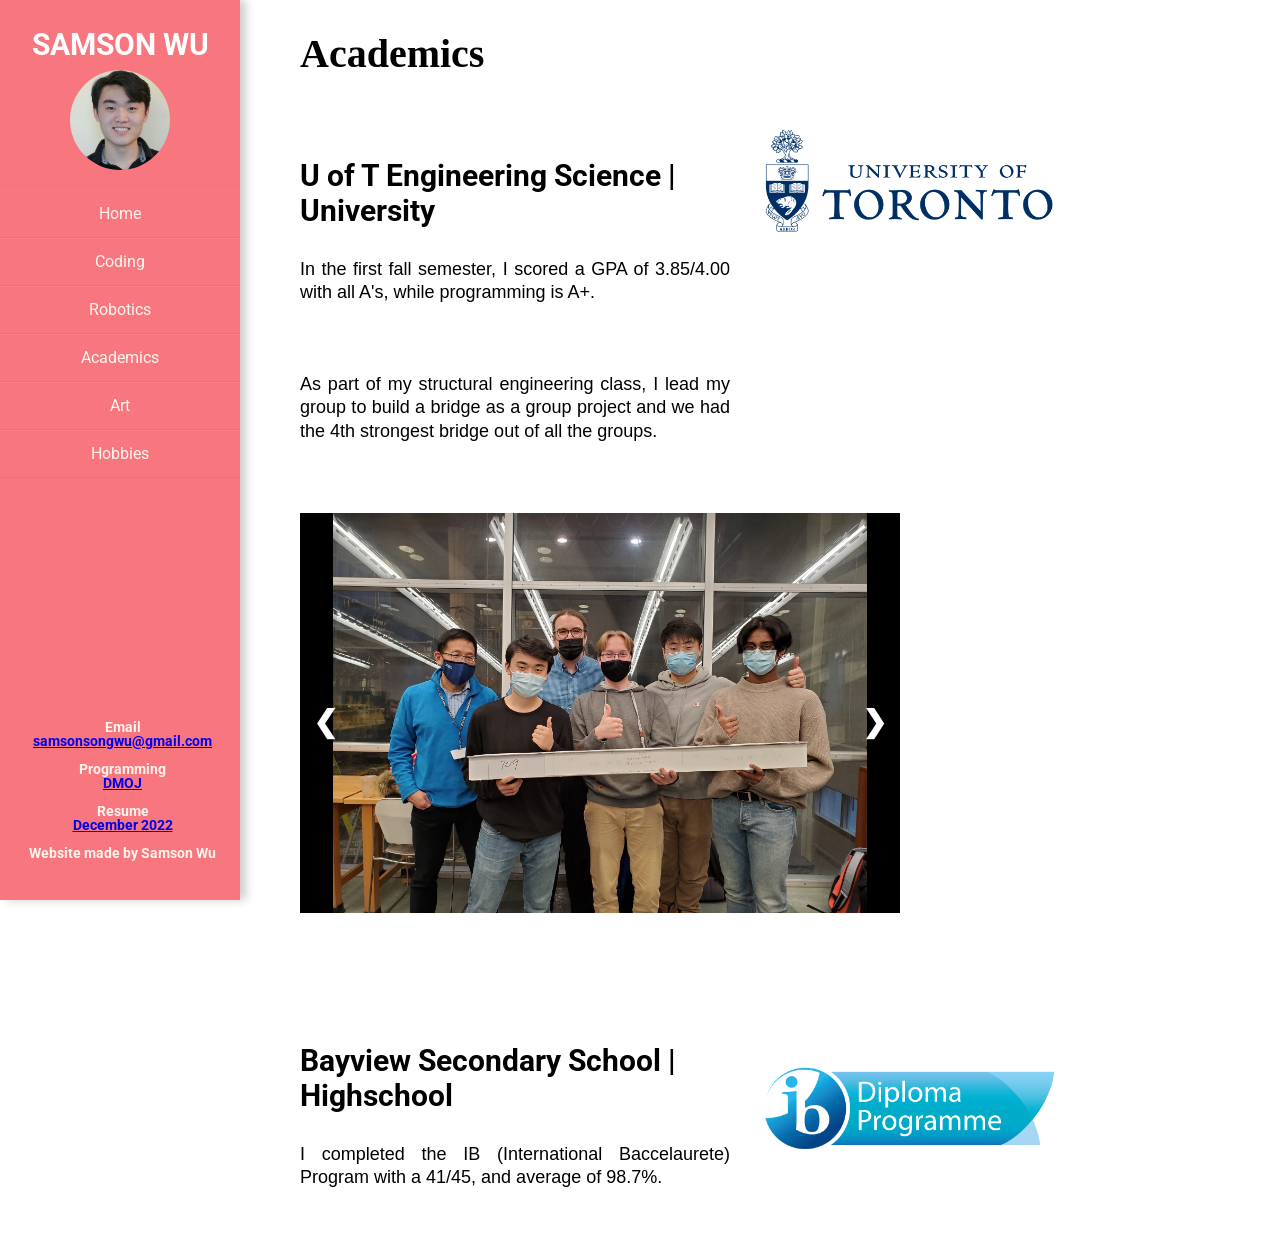
==== academics.html @ 323828f0 "first commit" ====
<html>

<head>
    <title>Samson's Home page</title>
   <!-- <LINK REL="SHORTCUT ICON" href="./images/samson.ico">-->
    <link rel="stylesheet" href="style.css">
    <link rel="preconnect" href="https://fonts.googleapis.com">
    <link rel="preconnect" href="https://fonts.gstatic.com" crossorigin>
   <!-- <script scr="D:\squamson\python\main.js"></script>-->
    <!--<link href="https://fonts.googleapis.com/css2?family=Roboto&display=swap" rel="stylesheet">-->
</head>

<body>

    <div class="wrapper">
        <center>
            <div class="sidebar">
                <h2>SAMSON WU</h2>

                <div class="profile_picture"></div>

                <ul>
                    <li><a href="index.shtml">Home</a></li>
                    <li><a href="coding.html">Coding</a></li>
                    <li><a href="robotics.html">Robotics</a></li>
                    <li><a href="academics.html">Academics</a></li>
                    <li><a href="art.html">Art</a></li>
                    <li><a href="hobbies.html">Hobbies</a></li>
                </ul>

                <h3 class="footer">
                    <br><b>Email</b><br><a href="mailto:samsonsongwu@gmail.com">samsonsongwu@gmail.com</a><br>
                    <br>Programming<br><a href="https://dmoj.ca/user/SamsonW">DMOJ</a><br>
                    <br><b>Resume</b><br><a href="websiteAssets\SamsonWu_resume_latest.pdf"> December 2022</a><br>
                    <br>Website made by Samson Wu<br>
                </h3>
            </div>
        </center>

        <div class="main_content">
            <h1 class="big" style="padding-bottom:50px;">Academics</h1>

            <table>
                <tr>
                    <td class="left bottom_padding">
                        <h2>U of T Engineering Science | University</h2>
                        <p>In the first fall semester, I scored a GPA of 3.85/4.00 with all A's, while programming is A+.</p>

                        <br>
                        <p>
                            As part of my structural engineering class, I lead my group to build a bridge as a group project and we had the 4th strongest bridge out of all the groups.
                        </p>
                    </td>
                    <td>
                        <img src="websiteAssets/university-of-toronto-logo.png" style="width:300px; height: auto;">
                    </td>
                </tr>
                <tr>
                    <td class="left bottom_padding">
                        <center>
                            <div class = "slideshow-container" style="display:block; margin-bottom:50px; margin-left:60px;">
                                <div class = "mySlides1 fade">
                                    <img src = "websiteAssets/bridge1.JPG" style='height: 100%; width: 100%; object-fit: contain'/>
                                </div>

                                <div class = "mySlides1 fade">
                                    <img src = "websiteAssets/bridge2.JPG" style='height: 100%; width: 100%; object-fit: contain'/>
                                </div>

                                <div class = "mySlides1 fade">
                                    <img src = "websiteAssets/bridge3.JPG" style='height: 100%; width: 100%; object-fit: contain'/>
                                </div>

                                <div class = "mySlides1 fade">
                                    <img src = "websiteAssets/bridge4.JPG" style='height: 100%; width: 100%; object-fit: contain'/>
                                </div>


                                <!-- buttons-->
                                <a class="prev" onclick="plusSlides(-1,0)">&#10094;</a>
                                <a class="next" onclick="plusSlides(1,0)">&#10095;</a>


                            </div>
                        </center>
                    </td>
                </tr>
                <tr>
                    <td class="left bottom_padding">
                        <h2>Bayview Secondary School | Highschool</h2>
                        <p>I completed the IB (International Baccelaurete) Program with a 41/45, and average of 98.7%.</p>
                    </td>
                    <td class="top_padding">
                        <img src="websiteAssets/dp-programme-logo-en.png" style="width:300px; height: auto;">
                    </td>
                </tr>
            </table>
        </div>
    </div>

    <script>
        var slideIndex = [1,1];
        var slideId = ["mySlides1", "mySlides2"]
        showSlides(1, 0);
        showSlides(1, 1);

        function plusSlides(n, no) {
            showSlides(slideIndex[no] += n, no);
        }

        function showSlides(n, no) {
            var i;
            var x = document.getElementsByClassName(slideId[no]);
            if (n > x.length) {slideIndex[no] = 1}
            if (n < 1) {slideIndex[no] = x.length}
            for (i = 0; i < x.length; i++) {
                x[i].style.display = "none";
            }
            x[slideIndex[no]-1].style.display = "block";
        }
    </script>
</body>



</html>
---- style.css ----
@import url('https://fonts.googleapis.com/css2?family=Roboto&display=swap');

:root {
    --containerwidth: 400px;
    --containerheight: 221px;
}

html, body, div, span, object, iframe,
h1, h2, h3, h4, h5, h6, p, blockquote, pre,
abbr, address, cite, code,
del, dfn, em, img, ins, kbd, q, samp,
small, strong, sub, sup, var,
b, i,
dl, dt, dd, ol, ul, li,
fieldset, form, label, legend,
table, caption, tbody, tfoot, thead, tr, th, td,
article, aside, canvas, details, figcaption, figure,
footer, header, hgroup, menu, nav, section, summary,
time, mark, audio, video {
    margin:0;
    padding:0;
    border:0;
    outline:0;
    font-size:100%;
    /* vertical-align:baseline; */
    background:transparent;
}

body {
    line-height:1;
}

article,aside,details,figcaption,figure,
footer,header,hgroup,menu,nav,section {
    display:block;
}

nav ul {
    list-style:none;
}

blockquote, q {
    quotes:none;
}

blockquote:before, blockquote:after,
q:before, q:after {
    content:'';
    content:none;
}

a {
    margin:0;
    padding:0;
    font-size:100%;
    vertical-align:baseline;
    background:transparent;
}

/* change colours to suit your needs */
ins {
    background-color:#ff9;
    color:#000;
    text-decoration:none;
}

/* change colours to suit your needs */
mark {
    background-color:#ff9;
    color:#000;
    font-style:italic;
    font-weight:bold;
}

del {
    text-decoration: line-through;
}

abbr[title], dfn[title] {
    border-bottom:1px dotted;
    cursor:help;
}

table {
    /* border-collapse:collapse; */
    border-spacing:0;
    width:100%;
}

/* change border colour to suit your needs */
hr {
    display:block;
    height:1px;
    border:0;  
    border-top:1px solid #cccccc;
    margin:1em 0;
    padding:0;
}

input, select {
    vertical-align:middle;
}

* {box-sizing:border-box}

.left {
    max-width: 300px;
    min-width: 250px;
}

.column {
    float: left;
    width:50%;
}


h2 {
    color:black;
    font-size: 30px;
    font-family: 'Roboto', sans-serif;
}

.big {
    font-size: 40px;
    padding-top: 10px;
    padding-bottom: 10px;
    line-height:120%;
    
}

h1 {
    color:black;
    font-size: 30px;
    font-family: 'Segoe UI';
    margin: 0px;
    
}

.bolded {
    font-weight: bold;
}

.text {
    position: absolute;
    top: 302px;
    left: 350px;
    color:white;
    font-size: 75px;
}

.text-shadow {
    position: absolute;
    top: 453px;
    left: 383px;
    color:rgba(19, 19, 19, 0.74);
    font-size: 75px;
}

.profile_card {
    /* position:relative; */
    text-align: center;
    width: 500px;
    height: 290px;
    background-size:cover;
    background-position-y: 50%;
    background-position-x: center;
    background-image: linear-gradient(to top, rgb(0, 0, 0) 0%, rgba(0, 0, 0, 0.801) 10%, rgba(255, 255, 255, 0) 30%), url("websiteAssets/portrait3-1.jpg");
}

.profile_card p {
    position: relative;
    font-family: 'Segoe UI';
    font-weight: bold;
    font-size:400%;
    color: rgb(255, 255, 255);
    margin-left:-37px;
    top: 2.85em;
    left:0.7em;
    text-shadow:0px 0px 5px #bbb;
}

.whitespace {
    color:white;
}

h3 {
    color:seashell;
    font-family: 'Roboto', sans-serif;
    font-size: 14px;
    padding:10px 15px;

}

p {
    font-size: 18px;
    font-family: 'HelveticaNeue-Light', Helvetica, sans-serif;
    
    margin-top: 10px;
    margin-bottom: 10px;
    margin-right: 20px;

    line-height: 130%;

    text-align: justify;
    text-justify: inter-word;
    
}

.top_padding {
    padding-top: 50px;
    padding-bottom: 50px;
}

.bottom_padding {
    padding-bottom: 50px;
}

.top_padding_large {
    padding-top: 300px;
}

.footer {
    position: fixed;
    bottom: 30px;
    /* text-align: center; */
    margin-left:1em;
}

.robotics {
    margin-right:43%;
}

.profile_picture {
    width:100px;
    height:100px;
    border-radius: 50%;
    background-image: url(websiteAssets/ID_photo.jpg);
    background-size: cover;
    background-position: center;
    background-repeat: no-repeat;
    margin-bottom: 20px;
}


.wrapper {
    display: flex;
    position: relative;
}

.wrapper .sidebar{
    position: fixed;
    width: 240px;
    height: 100%;
    background:#F8767D;
    padding: 30px 0 ;
    box-shadow: 6px 0px 9px rgba(0, 0, 0, 0.2);
}

.wrapper .sidebar h2{
    color: #fff;
    text-transform: uppercase;
    text-align: center;
    margin-bottom: 10px;
}

.wrapper .sidebar ul li{
    padding: 15px;
    border-bottom: 1px solid rgba(0,0,0,0.05);
    border-top: 1px solid rgba(225,225,225,0.05);
}

.wrapper .sidebar ul li a{
    color:seashell;
    font-family: 'Roboto', sans-serif;
    display: block;
    text-decoration: none;
}

.wrapper .sidebar ul li:hover{
    background:skyblue
}

.wrapper .sidebar ul li:hover a{
    color:#fff;
}

.wrapper .main_content { 
    width: 100%;
    margin-left: 240px;
    
}

.main_content_art {
    width: 90%;
    margin-left: 300px;
    margin-right: 500px;
    display:flex;
    position:relative;
    flex-wrap:wrap;
    /* flex: 1 1 600px; */
}

.wrapper .main_content .header{
    padding: 20px;
    background:#fff;
}

.wrapper .main_content .info{
    margin-left:60px;
    margin-top: 20px;
    color:#717171;
    line-height: 25px;
}

.wrapper .main_content .info div{
    margin-bottom:20px;
}

.light {
    color: #eae6ed;
}

.setFont{
    font-family: 'Segoe UI';
}
.grad{
    background-image: linear-gradient(to right, rgba(255,0,0,0), rgba(255,0,0,1));
}

.mySlides1, .mySlides2{
    display: none;
}

.slideshow-container {
    width: 600px;
    height: 400px;
    background:black;
    position: relative;
    
    /* margin: auto; */
}

td {
    height: 50px;
    vertical-align: top;
}

.main_content p {
    padding: 20px 10px 10px 60px;
    max-width: 1200px;
}

.main_content h1 {
    padding: 30px 10px 0px 60px;
}

.main_content table p {
    padding: 20px 10px 10px 60px;
    max-width: 1200px;
}

.main_content table h2 {
    padding: 30px 10px 0px 60px;
}

.coding_margin img {
    margin-left: 600px;
}

.prev, .next {
    cursor: pointer;
    position: absolute;
    top: 50%;
    width: auto;
    margin-top: -22px;
    padding: 13px;
    color: white;
    font-weight: bold;
    font-size: 30px;
    transition: 0.6s ease;
    border-radius: 0 9px 9px 0;
    user-select: none;
}

.prev {
    left:0;
}

.next {
    right: 0;
    border-radius: 9px 0 0 9px;
}

.prev:hover, .next:hover {
    background-color: rgba(0, 0, 0, 0.8);
}

.dot {
    cursor: pointer;
    height: 15px;
    width: 15px;
    margin: 0 2px;
    background-color: #bbb;
    border-radius: 50%;
    display: inline-block;
    transition: background-color 0.6s ease;
}

.active, .dot:hover {
    background-color: #717171;
}


.fade {
    -webkit-animation-name: fade;
    -webkit-animation-duration: 1.1s;
    animation-name: fade;
    animation-duration: 1.1s;
}

@-webkit-keyframes fade {
    from {opacity: .4}
    to {opacity: 1}
  }
  
@keyframes fade {
    from {opacity: .4}
    to {opacity: 1}
}

/*IMAGES FOR ART PAGE*/

.container-wide {
    width: 400px;
    height: 230px;
    object-fit: fill;
    overflow: hidden;
    padding: 10px;
}

.container-wide:active {
    width:800px;
    height:500px;
    
    transform-origin: top left;
    transform: scale(1);
    transition: 0.5s ease;
}



/* image 1 */
.image1 {
    width: 100%;
    height: 100%;
    background-position: center;
    background-size: cover;
    background-image: url("websiteAssets/digital1.png");
    transition: 0.4s ease
}

.image1:hover {
    transform: scale(1.1)    
}

.container-wide:active .image1 {
    transform: scale(1);
    background-size: contain;
    background-repeat: no-repeat;
    transition: 0.5s;
    background-color:#000;
}

/* image 2 */

.image2 {
    width: 100%;
    height: 100%;
    background-position: center;
    background-size: cover;
    background-image: url("websiteAssets/digital2.png");
    transition: 0.4s ease
}

.image2:hover {
    transform: scale(1.1)    
}

.container-wide:active .image2 {
    transform: scale(1);
    background-size: contain;
    background-repeat: no-repeat;
    transition: 0.5s;
    background-color:#000;
}



/* image 3 */

.image3 {
    width: 100%;
    height: 100%;
    background-position: center;
    background-size: cover;
    background-image: url("websiteAssets/digital3.png");
    transition: 0.4s ease
}

.image3:hover {
    transform: scale(1.1)    
}

.container-wide:active .image3 {
    transform: scale(1);
    background-size: contain;
    background-repeat: no-repeat;
    transition: 0.5s;
    background-color:#000;
}


/* image 4 */
.image4 {
    width: 100%;
    height: 100%;
    background-position: center;
    background-size: cover;
    background-image: url("websiteAssets/digital4.png");
    transition: 0.4s ease
}

.image4:hover {
    transform: scale(1.1)    
}

.container-wide:active .image4 {
    transform: scale(1);
    background-size: contain;
    background-repeat: no-repeat;
    transition: 0.5s;
    background-color:#000;
}




.image5 {
    width: 100%;
    height: 100%;
    background-position: center;
    background-size: cover;
    background-image: url("websiteAssets/digital5.png");
    transition: 0.4s ease
}

.image5:hover {
    transform: scale(1.1)    
}

.container-wide:active .image5 {
    transform: scale(1);
    background-size: contain;
    background-repeat: no-repeat;
    transition: 0.5s;
    background-color:#000;
}




.image6 {
    width: 100%;
    height: 100%;
    background-position: center;
    background-size: cover;
    background-image: url("websiteAssets/traditional1.png");
    transition: 0.4s ease
}

.image6:hover {
    transform: scale(1.1)    
}

.container-wide:active .image6 {
    transform: scale(1);
    background-size: contain;
    background-repeat: no-repeat;
    transition: 0.5s;
    background-color:#000;
}




.image7 {
    width: 100%;
    height: 100%;
    background-position: center;
    background-size: cover;
    background-image: url("websiteAssets/traditional2.jpg");
    transition: 0.4s ease
}

.image7:hover {
    transform: scale(1.1)    
}

.container-wide:active .image7 {
    transform: scale(1);
    background-size: contain;
    background-repeat: no-repeat;
    transition: 0.5s;
    background-color:#000;
}




.image8 {
    width: 100%;
    height: 100%;
    background-position: center;
    background-size: cover;
    background-image: url("websiteAssets/traditional3.jpg");
    transition: 0.4s ease
}

.image8:hover {
    transform: scale(1.1)    
}

.container-wide:active .image8 {
    transform: scale(1);
    background-size: contain;
    background-repeat: no-repeat;
    transition: 0.5s;
    background-color:#000;
}




.image9 {
    width: 100%;
    height: 100%;
    background-position: center;
    background-size: cover;
    background-image: url("websiteAssets/traditional4.jpg");
    transition: 0.4s ease
}

.image9:hover {
    transform: scale(1.1)    
}

.container-wide:active .image9 {
    transform: scale(1);
    background-size: contain;
    background-repeat: no-repeat;
    transition: 0.5s;
    background-color:#000;
}




.image10 {
    width: 100%;
    height: 100%;
    background-position: center;
    background-size: cover;
    background-image: url("websiteAssets/traditional5.jpg");
    transition: 0.4s ease
}

.image10:hover {
    transform: scale(1.1)    
}

.container-wide:active .image10 {
    transform: scale(1);
    background-size: contain;
    background-repeat: no-repeat;
    transition: 0.5s;
    background-color:#000;
}



.image11 {
    width: 100%;
    height: 100%;
    background-position: center;
    background-size: cover;
    background-image: url("websiteAssets/traditional6.jpg");
    transition: 0.4s ease
}

.image11:hover {
    transform: scale(1.1)    
}

.container-wide:active .image11 {
    transform: scale(1);
    background-size: contain;
    background-repeat: no-repeat;
    transition: 0.5s;
    background-color:#000;
}


.image12 {
    width: 100%;
    height: 100%;
    background-position: center;
    background-size: cover;
    background-image: url("websiteAssets/traditional7.jpg");
    transition: 0.4s ease
}

.image12:hover {
    transform: scale(1.1)    
}

.container-wide:active .image12 {
    transform: scale(1);
    background-size: contain;
    background-repeat: no-repeat;
    transition: 0.5s;
    background-color:#000;
}


.image13 {
    width: 100%;
    height: 100%;
    background-position: center;
    background-size: cover;
    background-image: url("websiteAssets/painting1.png");
    transition: 0.4s ease
}

.image13:hover {
    transform: scale(1.1)    
}

.container-wide:active .image13 {
    transform: scale(1);
    background-size: contain;
    background-repeat: no-repeat;
    transition: 0.5s;
    background-color:#000;
}


.image14 {
    width: 100%;
    height: 100%;
    background-position: center;
    background-size: cover;
    background-image: url("websiteAssets/painting2.png");
    transition: 0.4s ease
}

.image14:hover {
    transform: scale(1.1)    
}

.container-wide:active .image14 {
    transform: scale(1);
    background-size: contain;
    background-repeat: no-repeat;
    transition: 0.5s;
    background-color:#000;
}


.image15 {
    width: 100%;
    height: 100%;
    background-position: center;
    background-size: cover;
    background-image: url("websiteAssets/painting3.jpg");
    transition: 0.4s ease
}

.image15:hover {
    transform: scale(1.1)    
}

.container-wide:active .image15 {
    transform: scale(1);
    background-size: contain;
    background-repeat: no-repeat;
    transition: 0.5s;
    background-color:#000;
}


.image16 {
    width: 100%;
    height: 100%;
    background-position: center;
    background-size: cover;
    background-image: url("websiteAssets/painting4.jpg");
    transition: 0.4s ease
}

.image16:hover {
    transform: scale(1.1)    
}

.container-wide:active .image16 {
    transform: scale(1);
    background-size: contain;
    background-repeat: no-repeat;
    transition: 0.5s;
    background-color:#000;
}
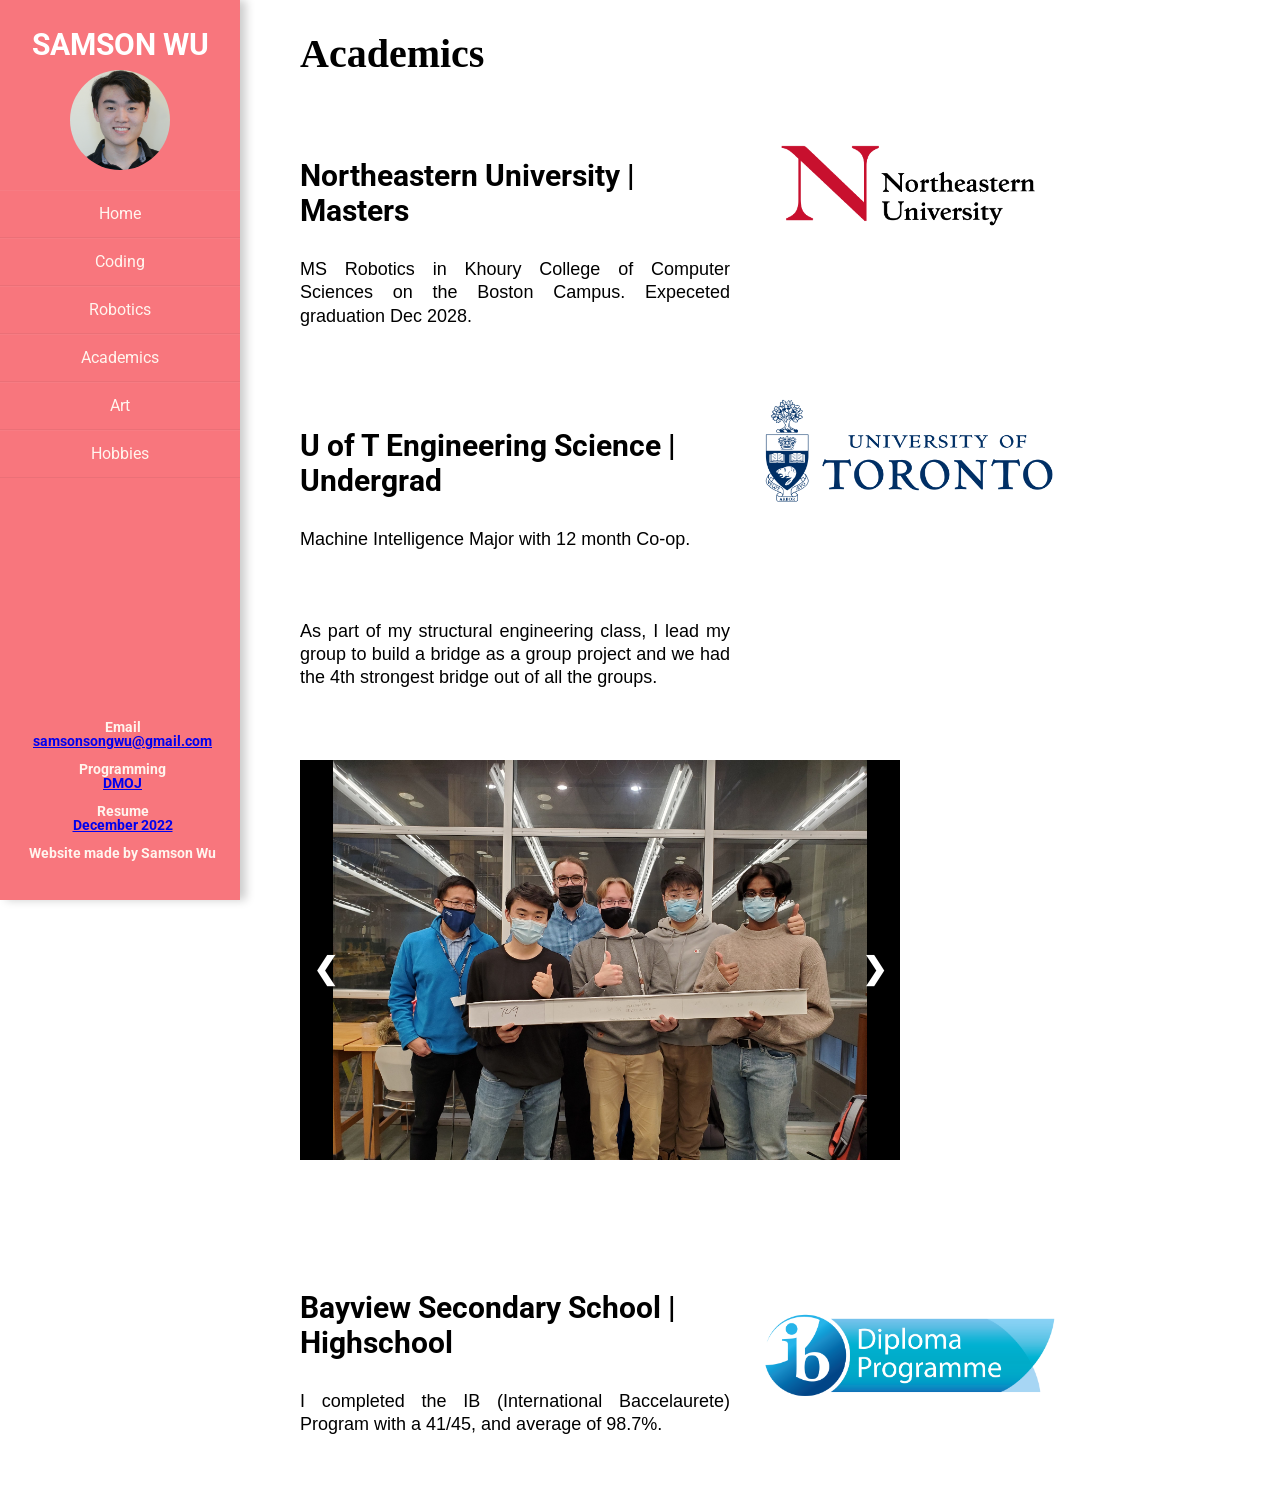
==== commit 27484e22: "small update to academics and home" ====
--- a/academics.html
+++ b/academics.html
@@ -43,8 +43,20 @@
             <table>
                 <tr>
                     <td class="left bottom_padding">
-                        <h2>U of T Engineering Science | University</h2>
-                        <p>In the first fall semester, I scored a GPA of 3.85/4.00 with all A's, while programming is A+.</p>
+                        <h2>Northeastern University | Masters</h2>
+                        <p>MS Robotics in Khoury College of Computer Sciences on the Boston Campus.
+                            Expeceted graduation Dec 2028.
+                        </p>
+                    </td>
+                    <td>
+                        <img src="websiteAssets/NortheasternLogoRed.png" style="width:300px; height: auto;">
+                    </td>
+                </tr>
+                
+                <tr>
+                    <td class="left bottom_padding">
+                        <h2>U of T Engineering Science | Undergrad</h2>
+                        <p>Machine Intelligence Major with 12 month Co-op.</p>
 
                         <br>
                         <p>
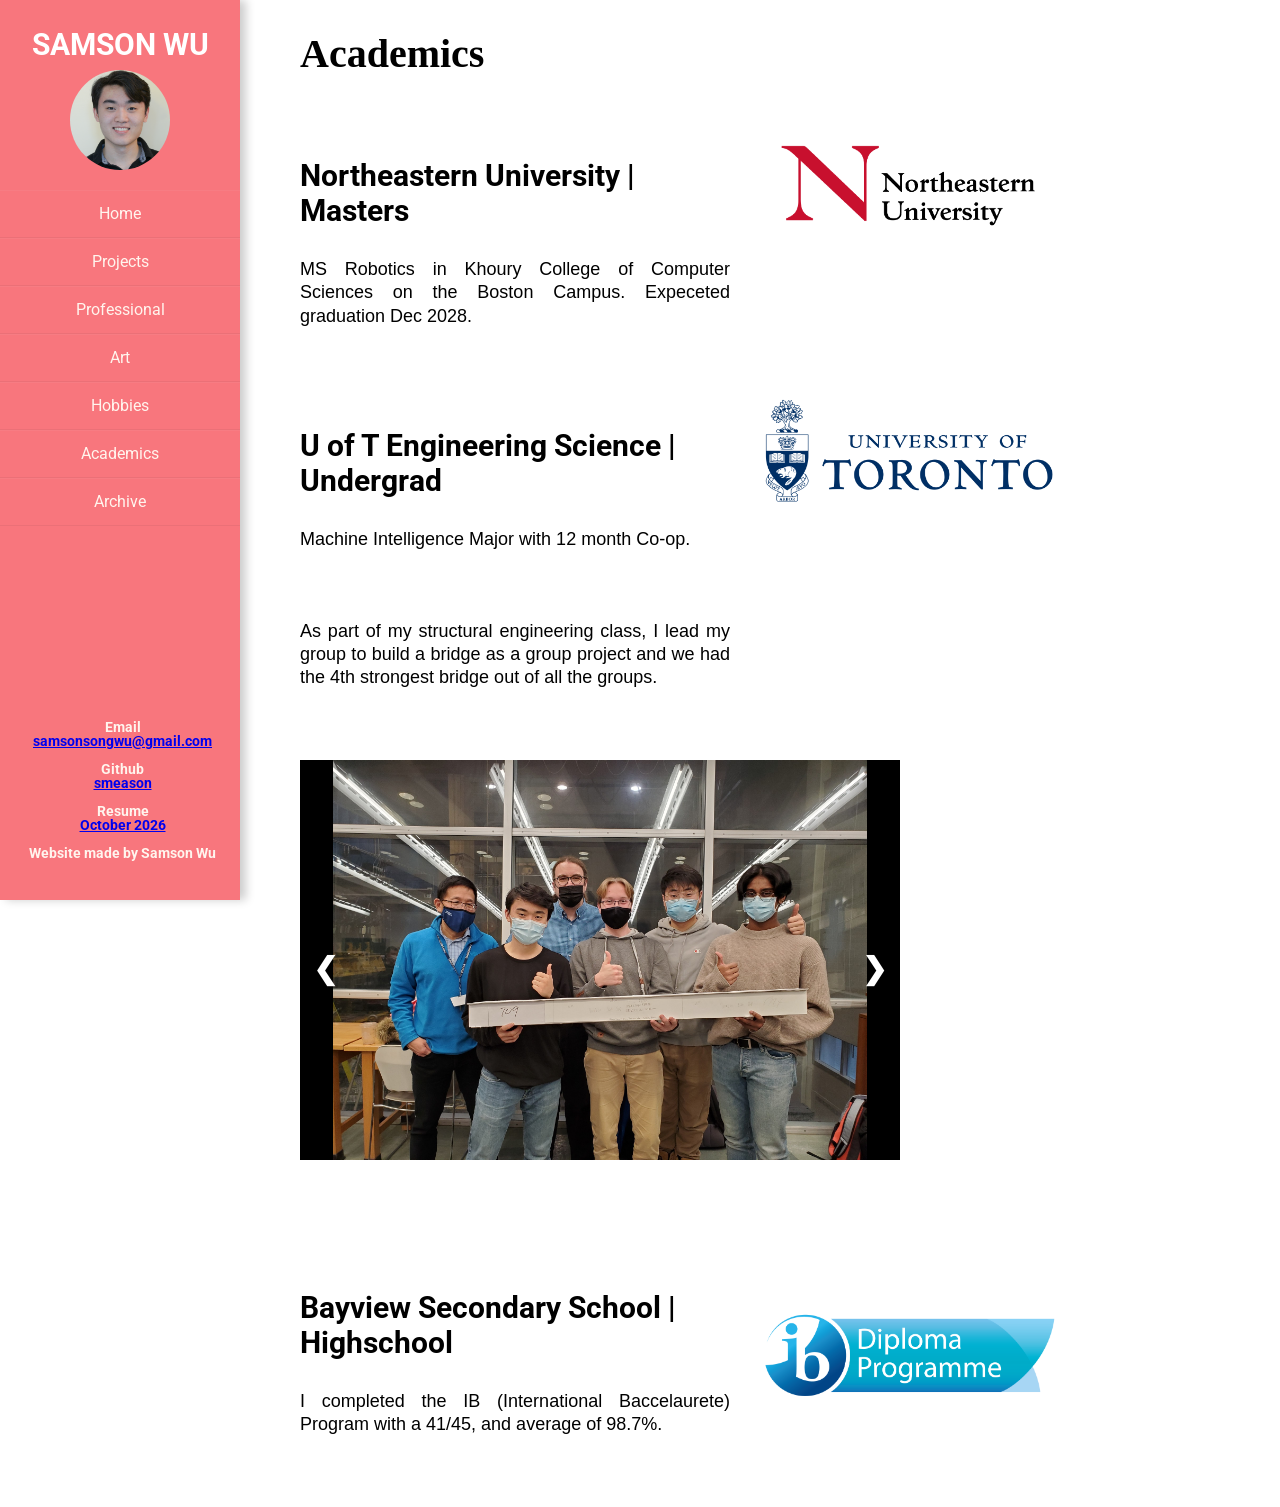
==== commit 5e39d4b7: "rearrange files, homepage updates" ====
--- a/academics.html
+++ b/academics.html
@@ -20,18 +20,19 @@
                 <div class="profile_picture"></div>
 
                 <ul>
-                    <li><a href="index.shtml">Home</a></li>
-                    <li><a href="coding.html">Coding</a></li>
-                    <li><a href="robotics.html">Robotics</a></li>
-                    <li><a href="academics.html">Academics</a></li>
+                    <li><a href="#">Home</a></li>
+                    <li><a href="projects.html">Projects</a></li>
+                    <li><a href="professional.html">Professional</a></li>
                     <li><a href="art.html">Art</a></li>
                     <li><a href="hobbies.html">Hobbies</a></li>
+                    <li><a href="academics.html">Academics</a></li>
+                    <li><a href="project_archive.html">Archive</a></li>
                 </ul>
 
                 <h3 class="footer">
                     <br><b>Email</b><br><a href="mailto:samsonsongwu@gmail.com">samsonsongwu@gmail.com</a><br>
-                    <br>Programming<br><a href="https://dmoj.ca/user/SamsonW">DMOJ</a><br>
-                    <br><b>Resume</b><br><a href="websiteAssets\SamsonWu_resume_latest.pdf"> December 2022</a><br>
+                    <br>Github<br><a href="https://github.com/smeason">smeason</a><br>
+                    <br><b>Resume</b><br><a href="websiteAssets\documents\Samson_Resume_2026">October 2026</a><br>
                     <br>Website made by Samson Wu<br>
                 </h3>
             </div>
--- a/style.css
+++ b/style.css
@@ -164,7 +164,7 @@
     background-size:cover;
     background-position-y: 50%;
     background-position-x: center;
-    background-image: linear-gradient(to top, rgb(0, 0, 0) 0%, rgba(0, 0, 0, 0.801) 10%, rgba(255, 255, 255, 0) 30%), url("websiteAssets/portrait3-1.jpg");
+    background-image: linear-gradient(to top, rgb(0, 0, 0) 0%, rgba(0, 0, 0, 0.801) 10%, rgba(255, 255, 255, 0) 30%), url("websiteAssets/selfpics/portrait3-1.jpg");
 }
 
 .profile_card p {
@@ -234,7 +234,7 @@
     width:100px;
     height:100px;
     border-radius: 50%;
-    background-image: url(websiteAssets/ID_photo.jpg);
+    background-image: url(websiteAssets/selfpics/ID_photo.jpg);
     background-size: cover;
     background-position: center;
     background-repeat: no-repeat;
@@ -327,7 +327,7 @@
     background-image: linear-gradient(to right, rgba(255,0,0,0), rgba(255,0,0,1));
 }
 
-.mySlides1, .mySlides2{
+.mySlides1, .mySlides2, .mySlides3, .mySlides4, .mySlides5{
     display: none;
 }
 
@@ -455,7 +455,7 @@
     height: 100%;
     background-position: center;
     background-size: cover;
-    background-image: url("websiteAssets/digital1.png");
+    background-image: url("websiteAssets/art/digital1.png");
     transition: 0.4s ease
 }
 
@@ -478,7 +478,7 @@
     height: 100%;
     background-position: center;
     background-size: cover;
-    background-image: url("websiteAssets/digital2.png");
+    background-image: url("websiteAssets/art/digital2.png");
     transition: 0.4s ease
 }
 
@@ -503,7 +503,7 @@
     height: 100%;
     background-position: center;
     background-size: cover;
-    background-image: url("websiteAssets/digital3.png");
+    background-image: url("websiteAssets/art/digital3.png");
     transition: 0.4s ease
 }
 
@@ -526,7 +526,7 @@
     height: 100%;
     background-position: center;
     background-size: cover;
-    background-image: url("websiteAssets/digital4.png");
+    background-image: url("websiteAssets/art/digital4.png");
     transition: 0.4s ease
 }
 
@@ -550,7 +550,7 @@
     height: 100%;
     background-position: center;
     background-size: cover;
-    background-image: url("websiteAssets/digital5.png");
+    background-image: url("websiteAssets/art/digital5.png");
     transition: 0.4s ease
 }
 
@@ -574,7 +574,7 @@
     height: 100%;
     background-position: center;
     background-size: cover;
-    background-image: url("websiteAssets/traditional1.png");
+    background-image: url("websiteAssets/art/traditional1.png");
     transition: 0.4s ease
 }
 
@@ -598,7 +598,7 @@
     height: 100%;
     background-position: center;
     background-size: cover;
-    background-image: url("websiteAssets/traditional2.jpg");
+    background-image: url("websiteAssets/art/traditional2.jpg");
     transition: 0.4s ease
 }
 
@@ -622,7 +622,7 @@
     height: 100%;
     background-position: center;
     background-size: cover;
-    background-image: url("websiteAssets/traditional3.jpg");
+    background-image: url("websiteAssets/art/traditional3.jpg");
     transition: 0.4s ease
 }
 
@@ -646,7 +646,7 @@
     height: 100%;
     background-position: center;
     background-size: cover;
-    background-image: url("websiteAssets/traditional4.jpg");
+    background-image: url("websiteAssets/art/traditional4.jpg");
     transition: 0.4s ease
 }
 
@@ -670,7 +670,7 @@
     height: 100%;
     background-position: center;
     background-size: cover;
-    background-image: url("websiteAssets/traditional5.jpg");
+    background-image: url("websiteAssets/art/traditional5.jpg");
     transition: 0.4s ease
 }
 
@@ -693,7 +693,7 @@
     height: 100%;
     background-position: center;
     background-size: cover;
-    background-image: url("websiteAssets/traditional6.jpg");
+    background-image: url("websiteAssets/art/traditional6.jpg");
     transition: 0.4s ease
 }
 
@@ -715,7 +715,7 @@
     height: 100%;
     background-position: center;
     background-size: cover;
-    background-image: url("websiteAssets/traditional7.jpg");
+    background-image: url("websiteAssets/art/traditional7.jpg");
     transition: 0.4s ease
 }
 
@@ -737,7 +737,7 @@
     height: 100%;
     background-position: center;
     background-size: cover;
-    background-image: url("websiteAssets/painting1.png");
+    background-image: url("websiteAssets/art/painting1.png");
     transition: 0.4s ease
 }
 
@@ -759,7 +759,7 @@
     height: 100%;
     background-position: center;
     background-size: cover;
-    background-image: url("websiteAssets/painting2.png");
+    background-image: url("websiteAssets/art/painting2.png");
     transition: 0.4s ease
 }
 
@@ -781,7 +781,7 @@
     height: 100%;
     background-position: center;
     background-size: cover;
-    background-image: url("websiteAssets/painting3.jpg");
+    background-image: url("websiteAssets/art/painting3.jpg");
     transition: 0.4s ease
 }
 
@@ -803,7 +803,7 @@
     height: 100%;
     background-position: center;
     background-size: cover;
-    background-image: url("websiteAssets/painting4.jpg");
+    background-image: url("websiteAssets/art/painting4.jpg");
     transition: 0.4s ease
 }
 
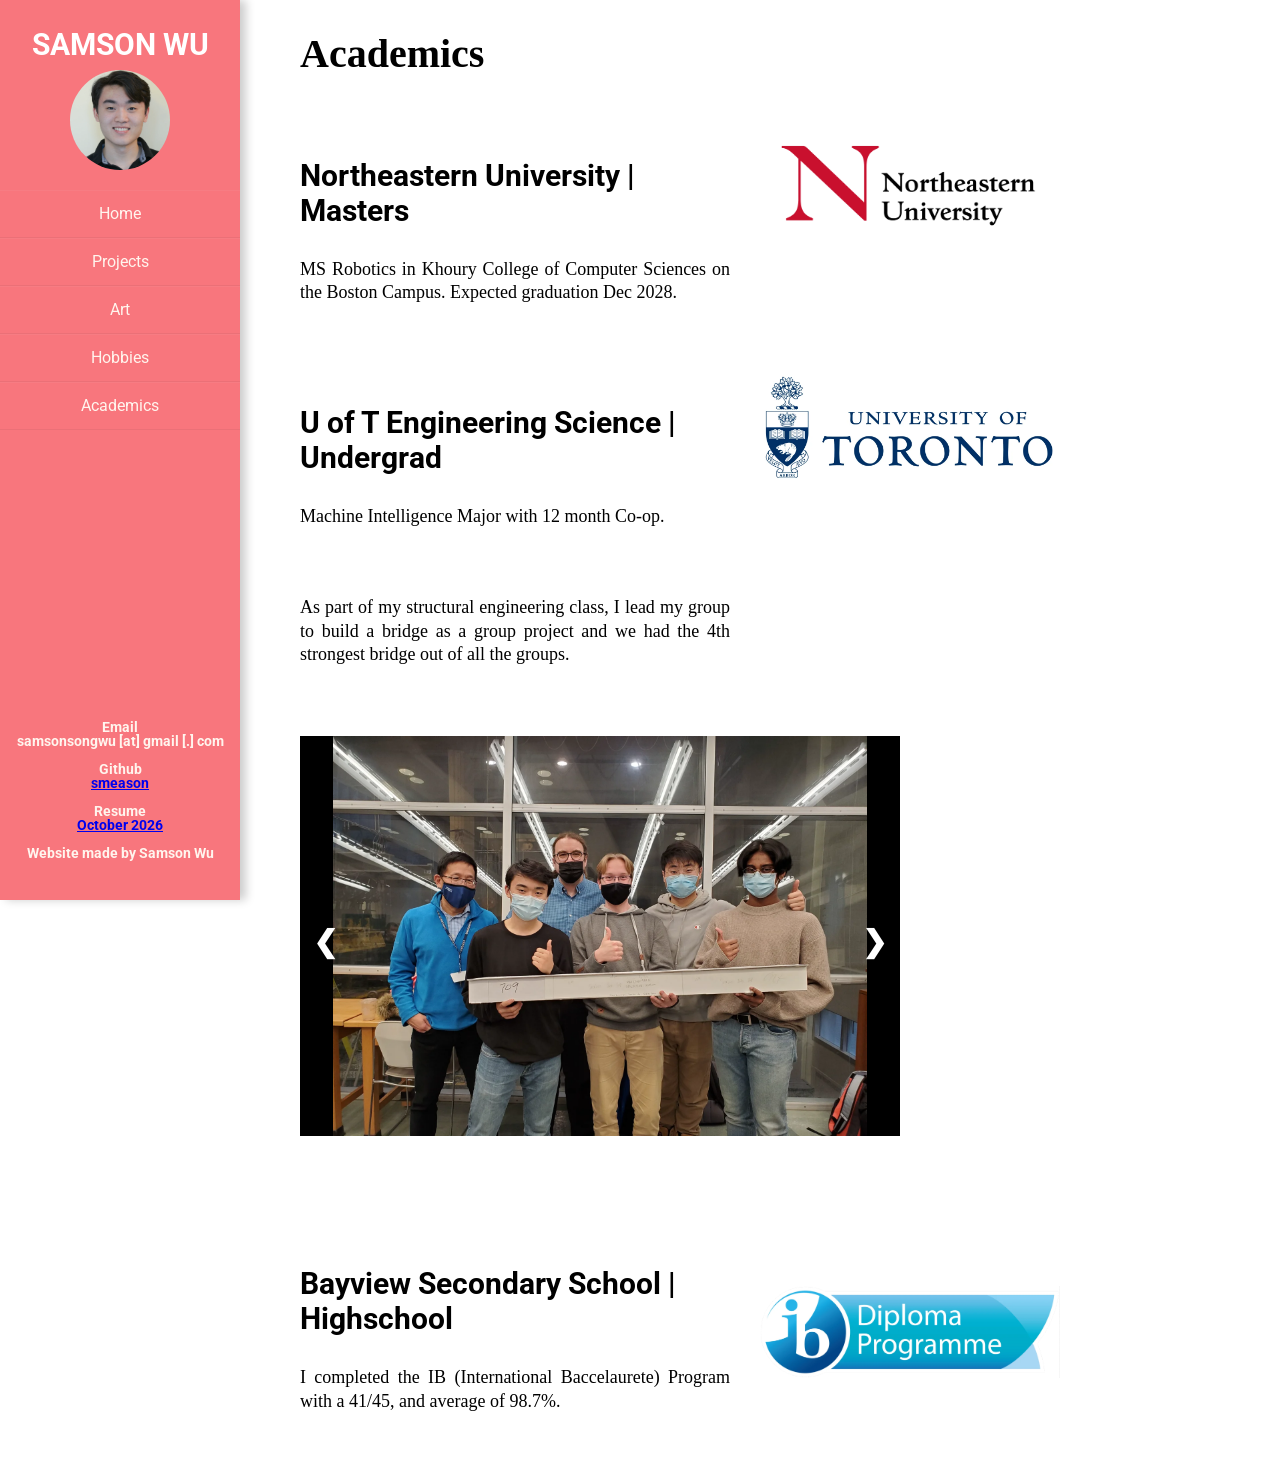
==== commit 27ffa794: "Finish website update, add webp versions of pictures" ====
--- a/academics.html
+++ b/academics.html
@@ -1,12 +1,12 @@
 <html>
 
 <head>
+    <meta name="viewport" content="width=device-width, initial-scale=1">
     <title>Samson's Home page</title>
    <!-- <LINK REL="SHORTCUT ICON" href="./images/samson.ico">-->
     <link rel="stylesheet" href="style.css">
     <link rel="preconnect" href="https://fonts.googleapis.com">
     <link rel="preconnect" href="https://fonts.gstatic.com" crossorigin>
-   <!-- <script scr="D:\squamson\python\main.js"></script>-->
     <!--<link href="https://fonts.googleapis.com/css2?family=Roboto&display=swap" rel="stylesheet">-->
 </head>
 
@@ -20,19 +20,18 @@
                 <div class="profile_picture"></div>
 
                 <ul>
-                    <li><a href="#">Home</a></li>
+                    <li><a href="index.shtml">Home</a></li>
                     <li><a href="projects.html">Projects</a></li>
-                    <li><a href="professional.html">Professional</a></li>
                     <li><a href="art.html">Art</a></li>
                     <li><a href="hobbies.html">Hobbies</a></li>
                     <li><a href="academics.html">Academics</a></li>
-                    <li><a href="project_archive.html">Archive</a></li>
+                    <!-- <li><a href="project_archive.html">Archive</a></li> -->
                 </ul>
 
                 <h3 class="footer">
-                    <br><b>Email</b><br><a href="mailto:samsonsongwu@gmail.com">samsonsongwu@gmail.com</a><br>
+                    <br><b>Email</b><br><a>samsonsongwu [at] gmail [.] com</a><br>
                     <br>Github<br><a href="https://github.com/smeason">smeason</a><br>
-                    <br><b>Resume</b><br><a href="websiteAssets\documents\Samson_Resume_2026">October 2026</a><br>
+                    <br><b>Resume</b><br><a href="websiteAssets/documents/Samson_Resume_2026.pdf">October 2026</a><br>
                     <br>Website made by Samson Wu<br>
                 </h3>
             </div>
@@ -46,11 +45,11 @@
                     <td class="left bottom_padding">
                         <h2>Northeastern University | Masters</h2>
                         <p>MS Robotics in Khoury College of Computer Sciences on the Boston Campus.
-                            Expeceted graduation Dec 2028.
+                            Expected graduation Dec 2028.
                         </p>
                     </td>
                     <td>
-                        <img src="websiteAssets/NortheasternLogoRed.png" style="width:300px; height: auto;">
+                        <img src="websiteAssets/optimized/academics/NortheasternLogoRed.webp" style="width:300px; height: auto;" loading="eager" fetchpriority="high" decoding="async">
                     </td>
                 </tr>
                 
@@ -65,33 +64,33 @@
                         </p>
                     </td>
                     <td>
-                        <img src="websiteAssets/university-of-toronto-logo.png" style="width:300px; height: auto;">
+                        <img src="websiteAssets/optimized/academics/university-of-toronto-logo.webp" style="width:300px; height: auto;" loading="lazy" decoding="async">
                     </td>
                 </tr>
                 <tr>
                     <td class="left bottom_padding">
                         <center>
                             <div class = "slideshow-container" style="display:block; margin-bottom:50px; margin-left:60px;">
-                                <div class = "mySlides1 fade">
-                                    <img src = "websiteAssets/bridge1.JPG" style='height: 100%; width: 100%; object-fit: contain'/>
+                                <div class="slide fade">
+                                    <img src = "websiteAssets/optimized/academics/bridge1.webp" style='height: 100%; width: 100%; object-fit: contain' loading="lazy" decoding="async">
                                 </div>
 
-                                <div class = "mySlides1 fade">
-                                    <img src = "websiteAssets/bridge2.JPG" style='height: 100%; width: 100%; object-fit: contain'/>
+                                <div class="slide fade">
+                                    <img src = "websiteAssets/optimized/academics/bridge2.webp" style='height: 100%; width: 100%; object-fit: contain' loading="lazy" decoding="async">
                                 </div>
 
-                                <div class = "mySlides1 fade">
-                                    <img src = "websiteAssets/bridge3.JPG" style='height: 100%; width: 100%; object-fit: contain'/>
+                                <div class="slide fade">
+                                    <img src = "websiteAssets/optimized/academics/bridge3.webp" style='height: 100%; width: 100%; object-fit: contain' loading="lazy" decoding="async">
                                 </div>
 
-                                <div class = "mySlides1 fade">
-                                    <img src = "websiteAssets/bridge4.JPG" style='height: 100%; width: 100%; object-fit: contain'/>
+                                <div class="slide fade">
+                                    <img src = "websiteAssets/optimized/academics/bridge4.webp" style='height: 100%; width: 100%; object-fit: contain' loading="lazy" decoding="async">
                                 </div>
 
 
                                 <!-- buttons-->
-                                <a class="prev" onclick="plusSlides(-1,0)">&#10094;</a>
-                                <a class="next" onclick="plusSlides(1,0)">&#10095;</a>
+                                <button type="button" class="prev" data-slide-step="-1" aria-label="Previous image">&#10094;</button>
+                                <button type="button" class="next" data-slide-step="1" aria-label="Next image">&#10095;</button>
 
 
                             </div>
@@ -104,34 +103,14 @@
                         <p>I completed the IB (International Baccelaurete) Program with a 41/45, and average of 98.7%.</p>
                     </td>
                     <td class="top_padding">
-                        <img src="websiteAssets/dp-programme-logo-en.png" style="width:300px; height: auto;">
+                        <img src="websiteAssets/optimized/dp-programme-logo-en.webp" style="width:300px; height: auto;" loading="lazy" decoding="async">
                     </td>
                 </tr>
             </table>
         </div>
     </div>
+    <script src="main.js" defer></script>
 
-    <script>
-        var slideIndex = [1,1];
-        var slideId = ["mySlides1", "mySlides2"]
-        showSlides(1, 0);
-        showSlides(1, 1);
-
-        function plusSlides(n, no) {
-            showSlides(slideIndex[no] += n, no);
-        }
-
-        function showSlides(n, no) {
-            var i;
-            var x = document.getElementsByClassName(slideId[no]);
-            if (n > x.length) {slideIndex[no] = 1}
-            if (n < 1) {slideIndex[no] = x.length}
-            for (i = 0; i < x.length; i++) {
-                x[i].style.display = "none";
-            }
-            x[slideIndex[no]-1].style.display = "block";
-        }
-    </script>
 </body>
 
 
--- a/style.css
+++ b/style.css
@@ -28,6 +28,7 @@
 
 body {
     line-height:1;
+    font-family: Georgia, "Times New Roman", serif;
 }
 
 article,aside,details,figcaption,figure,
@@ -108,6 +109,18 @@
     min-width: 250px;
 }
 
+.project-list .left {
+    width: 400px;
+    max-width: 400px;
+    min-width: 400px;
+}
+
+.main_content .project-list {
+    width: calc(100vw - 240px);
+    min-width: 1000px;
+    table-layout: fixed;
+}
+
 .column {
     float: left;
     width:50%;
@@ -118,6 +131,49 @@
     color:black;
     font-size: 30px;
     font-family: 'Roboto', sans-serif;
+}
+
+.project-date {
+    display: block;
+    margin-top: 6px;
+    color: #666;
+    font-size: 14px;
+    font-weight: 400;
+    line-height: 1.4;
+}
+
+.project-links {
+    display: flex;
+    flex-wrap: wrap;
+    gap: 8px;
+    margin-top: 16px;
+}
+
+.project-links a {
+    display: inline-flex;
+    align-items: center;
+    justify-content: center;
+    min-height: 44px;
+    max-width: 100%;
+    padding: 10px 16px;
+    border-radius: 999px;
+    background: #F8767D;
+    color: #292020;
+    font-size: 14px;
+    font-weight: 600;
+    line-height: 1.4;
+    text-align: center;
+    text-decoration: none;
+    transition: background-color 0.15s ease;
+}
+
+.project-links a:hover {
+    background: #ef626b;
+}
+
+.project-links a:focus-visible {
+    outline: 3px solid #292020;
+    outline-offset: 3px;
 }
 
 .big {
@@ -164,7 +220,7 @@
     background-size:cover;
     background-position-y: 50%;
     background-position-x: center;
-    background-image: linear-gradient(to top, rgb(0, 0, 0) 0%, rgba(0, 0, 0, 0.801) 10%, rgba(255, 255, 255, 0) 30%), url("websiteAssets/selfpics/portrait3-1.jpg");
+    background-image: linear-gradient(to top, rgb(0, 0, 0) 0%, rgba(0, 0, 0, 0.801) 10%, rgba(255, 255, 255, 0) 30%), url("websiteAssets/selfpics/boston2.webp");
 }
 
 .profile_card p {
@@ -193,7 +249,6 @@
 
 p {
     font-size: 18px;
-    font-family: 'HelveticaNeue-Light', Helvetica, sans-serif;
     
     margin-top: 10px;
     margin-bottom: 10px;
@@ -220,10 +275,12 @@
 }
 
 .footer {
-    position: fixed;
+    position: absolute;
     bottom: 30px;
-    /* text-align: center; */
-    margin-left:1em;
+    left: 0;
+    right: 0;
+    margin: 0;
+    text-align: center;
 }
 
 .robotics {
@@ -234,7 +291,7 @@
     width:100px;
     height:100px;
     border-radius: 50%;
-    background-image: url(websiteAssets/selfpics/ID_photo.jpg);
+    background-image: url(websiteAssets/optimized/selfpics/ID_photo.webp);
     background-size: cover;
     background-position: center;
     background-repeat: no-repeat;
@@ -308,7 +365,7 @@
 .wrapper .main_content .info{
     margin-left:60px;
     margin-top: 20px;
-    color:#717171;
+    color:#000;
     line-height: 25px;
 }
 
@@ -325,10 +382,6 @@
 }
 .grad{
     background-image: linear-gradient(to right, rgba(255,0,0,0), rgba(255,0,0,1));
-}
-
-.mySlides1, .mySlides2, .mySlides3, .mySlides4, .mySlides5{
-    display: none;
 }
 
 .slideshow-container {
@@ -347,7 +400,7 @@
 
 .main_content p {
     padding: 20px 10px 10px 60px;
-    max-width: 1200px;
+    max-width: 900px;
 }
 
 .main_content h1 {
@@ -356,11 +409,34 @@
 
 .main_content table p {
     padding: 20px 10px 10px 60px;
-    max-width: 1200px;
+    max-width: 900px;
 }
 
 .main_content table h2 {
     padding: 30px 10px 0px 60px;
+}
+
+.boggle-gallery {
+    display: flex;
+    flex-wrap: wrap;
+    justify-content: center;
+    gap: 24px;
+    padding: 0 16px;
+}
+
+.boggle-gallery img {
+    display: block;
+    width: min(100%, 500px);
+    height: auto;
+    object-fit: contain;
+}
+
+.boggle-project iframe {
+    display: block;
+    width: min(560px, calc(100% - 32px));
+    height: auto;
+    aspect-ratio: 16 / 9;
+    margin: 24px auto 50px;
 }
 
 .coding_margin img {
@@ -380,6 +456,10 @@
     transition: 0.6s ease;
     border-radius: 0 9px 9px 0;
     user-select: none;
+    border: 0;
+    background: transparent;
+    font-family: inherit;
+    line-height: 1;
 }
 
 .prev {
@@ -393,6 +473,11 @@
 
 .prev:hover, .next:hover {
     background-color: rgba(0, 0, 0, 0.8);
+}
+
+.prev:focus-visible, .next:focus-visible {
+    outline: 3px solid #fff;
+    outline-offset: 2px;
 }
 
 .dot {
@@ -403,6 +488,8 @@
     background-color: #bbb;
     border-radius: 50%;
     display: inline-block;
+    padding: 0;
+    border: 0;
     transition: background-color 0.6s ease;
 }
 
@@ -428,393 +515,216 @@
     to {opacity: 1}
 }
 
-/*IMAGES FOR ART PAGE*/
-
+img, iframe, video {
+    max-width: 100%;
+}
+
+/* Art gallery */
 .container-wide {
-    width: 400px;
+    flex: 0 1 400px;
+    width: min(100%, 400px);
     height: 230px;
-    object-fit: fill;
     overflow: hidden;
     padding: 10px;
 }
 
-.container-wide:active {
-    width:800px;
-    height:500px;
-    
-    transform-origin: top left;
-    transform: scale(1);
-    transition: 0.5s ease;
-}
-
-
-
-/* image 1 */
-.image1 {
+.container-wide img {
+    display: block;
     width: 100%;
     height: 100%;
-    background-position: center;
-    background-size: cover;
-    background-image: url("websiteAssets/art/digital1.png");
-    transition: 0.4s ease
-}
-
-.image1:hover {
-    transform: scale(1.1)    
-}
-
-.container-wide:active .image1 {
+    object-fit: cover;
+    transition: transform 0.4s ease;
+}
+
+.container-wide img:hover {
+    transform: scale(1.1);
+}
+
+.container-wide:active {
+    width: min(800px, 100%);
+    height: min(500px, 65vh);
+}
+
+.container-wide:active img {
     transform: scale(1);
-    background-size: contain;
-    background-repeat: no-repeat;
-    transition: 0.5s;
-    background-color:#000;
-}
-
-/* image 2 */
-
-.image2 {
-    width: 100%;
-    height: 100%;
-    background-position: center;
-    background-size: cover;
-    background-image: url("websiteAssets/art/digital2.png");
-    transition: 0.4s ease
-}
-
-.image2:hover {
-    transform: scale(1.1)    
-}
-
-.container-wide:active .image2 {
-    transform: scale(1);
-    background-size: contain;
-    background-repeat: no-repeat;
-    transition: 0.5s;
-    background-color:#000;
-}
-
-
-
-/* image 3 */
-
-.image3 {
-    width: 100%;
-    height: 100%;
-    background-position: center;
-    background-size: cover;
-    background-image: url("websiteAssets/art/digital3.png");
-    transition: 0.4s ease
-}
-
-.image3:hover {
-    transform: scale(1.1)    
-}
-
-.container-wide:active .image3 {
-    transform: scale(1);
-    background-size: contain;
-    background-repeat: no-repeat;
-    transition: 0.5s;
-    background-color:#000;
-}
-
-
-/* image 4 */
-.image4 {
-    width: 100%;
-    height: 100%;
-    background-position: center;
-    background-size: cover;
-    background-image: url("websiteAssets/art/digital4.png");
-    transition: 0.4s ease
-}
-
-.image4:hover {
-    transform: scale(1.1)    
-}
-
-.container-wide:active .image4 {
-    transform: scale(1);
-    background-size: contain;
-    background-repeat: no-repeat;
-    transition: 0.5s;
-    background-color:#000;
-}
-
-
-
-
-.image5 {
-    width: 100%;
-    height: 100%;
-    background-position: center;
-    background-size: cover;
-    background-image: url("websiteAssets/art/digital5.png");
-    transition: 0.4s ease
-}
-
-.image5:hover {
-    transform: scale(1.1)    
-}
-
-.container-wide:active .image5 {
-    transform: scale(1);
-    background-size: contain;
-    background-repeat: no-repeat;
-    transition: 0.5s;
-    background-color:#000;
-}
-
-
-
-
-.image6 {
-    width: 100%;
-    height: 100%;
-    background-position: center;
-    background-size: cover;
-    background-image: url("websiteAssets/art/traditional1.png");
-    transition: 0.4s ease
-}
-
-.image6:hover {
-    transform: scale(1.1)    
-}
-
-.container-wide:active .image6 {
-    transform: scale(1);
-    background-size: contain;
-    background-repeat: no-repeat;
-    transition: 0.5s;
-    background-color:#000;
-}
-
-
-
-
-.image7 {
-    width: 100%;
-    height: 100%;
-    background-position: center;
-    background-size: cover;
-    background-image: url("websiteAssets/art/traditional2.jpg");
-    transition: 0.4s ease
-}
-
-.image7:hover {
-    transform: scale(1.1)    
-}
-
-.container-wide:active .image7 {
-    transform: scale(1);
-    background-size: contain;
-    background-repeat: no-repeat;
-    transition: 0.5s;
-    background-color:#000;
-}
-
-
-
-
-.image8 {
-    width: 100%;
-    height: 100%;
-    background-position: center;
-    background-size: cover;
-    background-image: url("websiteAssets/art/traditional3.jpg");
-    transition: 0.4s ease
-}
-
-.image8:hover {
-    transform: scale(1.1)    
-}
-
-.container-wide:active .image8 {
-    transform: scale(1);
-    background-size: contain;
-    background-repeat: no-repeat;
-    transition: 0.5s;
-    background-color:#000;
-}
-
-
-
-
-.image9 {
-    width: 100%;
-    height: 100%;
-    background-position: center;
-    background-size: cover;
-    background-image: url("websiteAssets/art/traditional4.jpg");
-    transition: 0.4s ease
-}
-
-.image9:hover {
-    transform: scale(1.1)    
-}
-
-.container-wide:active .image9 {
-    transform: scale(1);
-    background-size: contain;
-    background-repeat: no-repeat;
-    transition: 0.5s;
-    background-color:#000;
-}
-
-
-
-
-.image10 {
-    width: 100%;
-    height: 100%;
-    background-position: center;
-    background-size: cover;
-    background-image: url("websiteAssets/art/traditional5.jpg");
-    transition: 0.4s ease
-}
-
-.image10:hover {
-    transform: scale(1.1)    
-}
-
-.container-wide:active .image10 {
-    transform: scale(1);
-    background-size: contain;
-    background-repeat: no-repeat;
-    transition: 0.5s;
-    background-color:#000;
-}
-
-
-
-.image11 {
-    width: 100%;
-    height: 100%;
-    background-position: center;
-    background-size: cover;
-    background-image: url("websiteAssets/art/traditional6.jpg");
-    transition: 0.4s ease
-}
-
-.image11:hover {
-    transform: scale(1.1)    
-}
-
-.container-wide:active .image11 {
-    transform: scale(1);
-    background-size: contain;
-    background-repeat: no-repeat;
-    transition: 0.5s;
-    background-color:#000;
-}
-
-
-.image12 {
-    width: 100%;
-    height: 100%;
-    background-position: center;
-    background-size: cover;
-    background-image: url("websiteAssets/art/traditional7.jpg");
-    transition: 0.4s ease
-}
-
-.image12:hover {
-    transform: scale(1.1)    
-}
-
-.container-wide:active .image12 {
-    transform: scale(1);
-    background-size: contain;
-    background-repeat: no-repeat;
-    transition: 0.5s;
-    background-color:#000;
-}
-
-
-.image13 {
-    width: 100%;
-    height: 100%;
-    background-position: center;
-    background-size: cover;
-    background-image: url("websiteAssets/art/painting1.png");
-    transition: 0.4s ease
-}
-
-.image13:hover {
-    transform: scale(1.1)    
-}
-
-.container-wide:active .image13 {
-    transform: scale(1);
-    background-size: contain;
-    background-repeat: no-repeat;
-    transition: 0.5s;
-    background-color:#000;
-}
-
-
-.image14 {
-    width: 100%;
-    height: 100%;
-    background-position: center;
-    background-size: cover;
-    background-image: url("websiteAssets/art/painting2.png");
-    transition: 0.4s ease
-}
-
-.image14:hover {
-    transform: scale(1.1)    
-}
-
-.container-wide:active .image14 {
-    transform: scale(1);
-    background-size: contain;
-    background-repeat: no-repeat;
-    transition: 0.5s;
-    background-color:#000;
-}
-
-
-.image15 {
-    width: 100%;
-    height: 100%;
-    background-position: center;
-    background-size: cover;
-    background-image: url("websiteAssets/art/painting3.jpg");
-    transition: 0.4s ease
-}
-
-.image15:hover {
-    transform: scale(1.1)    
-}
-
-.container-wide:active .image15 {
-    transform: scale(1);
-    background-size: contain;
-    background-repeat: no-repeat;
-    transition: 0.5s;
-    background-color:#000;
-}
-
-
-.image16 {
-    width: 100%;
-    height: 100%;
-    background-position: center;
-    background-size: cover;
-    background-image: url("websiteAssets/art/painting4.jpg");
-    transition: 0.4s ease
-}
-
-.image16:hover {
-    transform: scale(1.1)    
-}
-
-.container-wide:active .image16 {
-    transform: scale(1);
-    background-size: contain;
-    background-repeat: no-repeat;
-    transition: 0.5s;
-    background-color:#000;
-}+    object-fit: contain;
+    background: #000;
+}
+
+@media (max-width: 900px) {
+    .wrapper {
+        display: block;
+    }
+
+    .wrapper .sidebar {
+        position: static;
+        width: 100%;
+        height: auto;
+        padding: 16px;
+    }
+
+    .wrapper .sidebar h2 {
+        margin-bottom: 8px;
+    }
+
+    .profile_picture {
+        width: 72px;
+        height: 72px;
+        margin: 0 auto 8px;
+    }
+
+    .wrapper .sidebar ul {
+        display: flex;
+        flex-wrap: wrap;
+        justify-content: center;
+        list-style: none;
+    }
+
+    .wrapper .sidebar ul li {
+        padding: 8px 10px;
+        border: 0;
+    }
+
+    .wrapper .main_content {
+        width: 100%;
+        margin-left: 0;
+    }
+
+    .footer {
+        position: static;
+        margin: 8px auto 0;
+        padding: 0;
+    }
+
+    .main_content .info {
+        margin: 20px 16px 0;
+    }
+
+    .main_content p,
+    .main_content table p {
+        max-width: none;
+        margin-right: 0;
+        padding: 12px 16px;
+        text-align: left;
+    }
+
+    .main_content h1,
+    .main_content table h2 {
+        padding: 20px 16px 0;
+    }
+
+    .main_content table,
+    .main_content tbody,
+    .main_content tr,
+    .main_content td {
+        display: block;
+        width: 100%;
+    }
+
+    .main_content td {
+        height: auto;
+        min-width: 0;
+        padding-inline: 0;
+    }
+
+    .main_content .project-list {
+        width: 100%;
+        min-width: 0;
+        table-layout: auto;
+    }
+
+    .main_content .project-list .left {
+        width: 100%;
+        max-width: none;
+        min-width: 0;
+    }
+
+    .left {
+        max-width: none;
+        min-width: 0;
+    }
+
+    .wrapper + p {
+        margin: 16px !important;
+    }
+
+    .main_content_art {
+        width: 100%;
+        margin: 0 !important;
+        justify-content: center;
+    }
+
+    .profile_card {
+        display: flex;
+        align-items: flex-end;
+        width: min(500px, calc(100% - 32px));
+        height: auto;
+        aspect-ratio: 50 / 29;
+        margin: 0 auto !important;
+    }
+
+    .profile_card p {
+        position: static;
+        top: auto;
+        left: auto;
+        margin: 0;
+        padding: 0 12px 12px !important;
+        font-size: clamp(2rem, 9vw, 3.5rem);
+        text-align: left;
+        transform: none;
+    }
+
+    .slideshow-container > center,
+    .slideshow-container .slide {
+        height: 100%;
+    }
+
+    .slideshow-container {
+        width: min(100%, 600px);
+        height: clamp(220px, 66.67vw, 400px);
+        margin-inline: auto !important;
+    }
+
+    .main_content img,
+    .main_content iframe,
+    .main_content video {
+        max-width: 100%;
+    }
+
+    .main_content iframe {
+        width: min(100%, 600px) !important;
+        height: auto !important;
+        aspect-ratio: 16 / 9;
+    }
+
+    .main_content video {
+        width: min(100%, 600px) !important;
+        height: auto !important;
+        aspect-ratio: 16 / 9;
+    }
+
+    .coding_margin img {
+        width: auto !important;
+        height: auto !important;
+        max-width: calc(100% - 32px);
+        margin-left: 16px !important;
+    }
+
+    .main_content_art .container-wide {
+        flex-basis: min(100%, 400px);
+    }
+}
+
+@media (max-width: 420px) {
+    .big {
+        font-size: clamp(1.75rem, 8vw, 2.5rem);
+    }
+
+    .main_content h2 {
+        font-size: 1.5rem;
+    }
+
+    .wrapper .sidebar ul li {
+        padding: 6px 8px;
+    }
+}
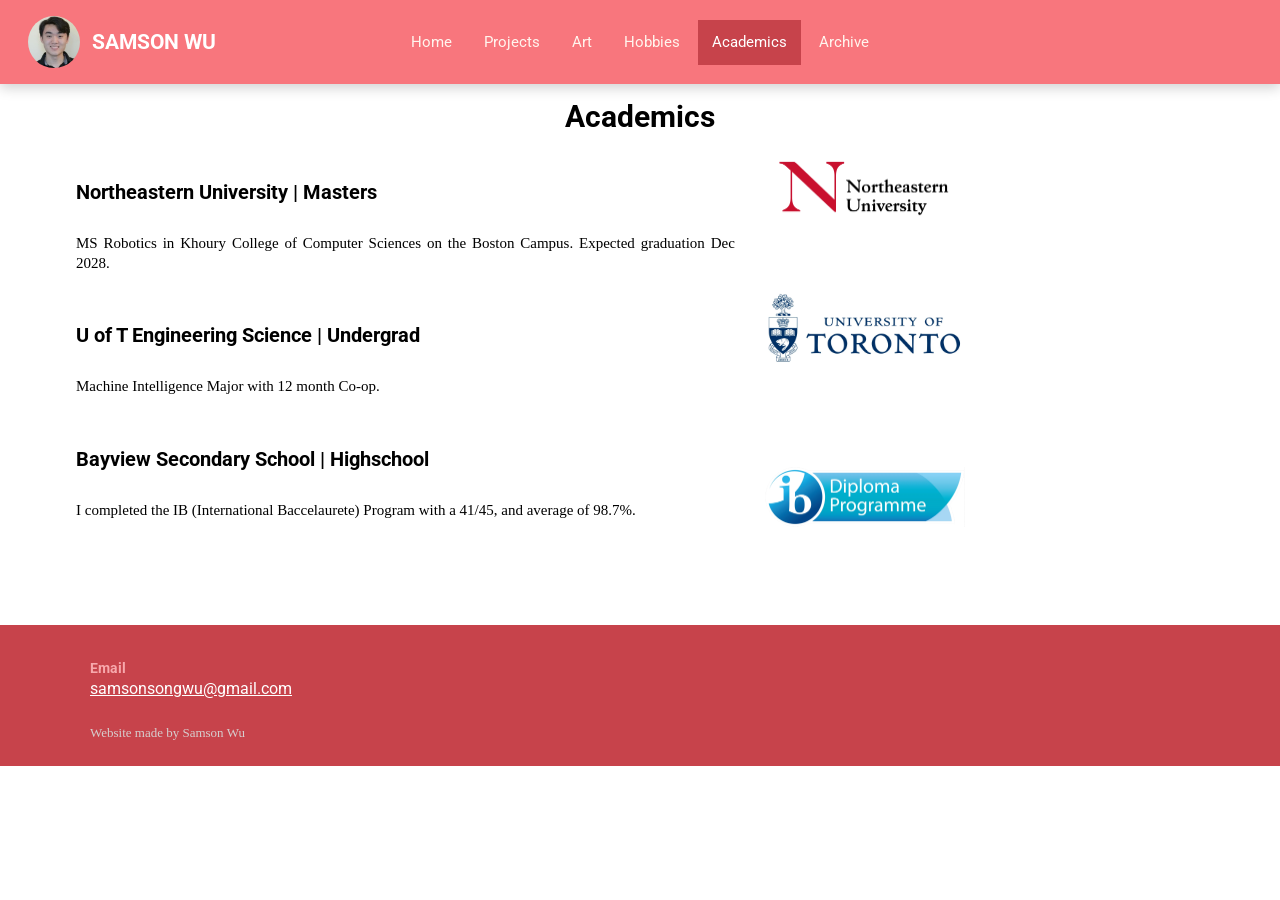
==== commit 2b3befa4: "update website" ====
--- a/academics.html
+++ b/academics.html
@@ -12,103 +12,71 @@
 
 <body>
 
+    <header class="site-header">
+        <a class="site-brand" href="index.shtml" aria-label="Samson Wu home">
+            <img class="site-avatar" src="websiteAssets/selfpics/ID_photo_87.jpg" alt="" width="52" height="52">
+            <span class="site-name">Samson Wu</span>
+        </a>
+        <nav class="site-nav" aria-label="Main navigation">
+            <ul>
+                <li><a href="index.shtml">Home</a></li>
+                <li><a href="projects.html">Projects</a></li>
+                <li><a href="art.html">Art</a></li>
+                <li><a href="hobbies.html">Hobbies</a></li>
+                <li><a href="academics.html" aria-current="page">Academics</a></li>
+                <li><a href="project_archive.html">Archive</a></li>
+            </ul>
+        </nav>
+    </header>
+
     <div class="wrapper">
-        <center>
-            <div class="sidebar">
-                <h2>SAMSON WU</h2>
-
-                <div class="profile_picture"></div>
-
-                <ul>
-                    <li><a href="index.shtml">Home</a></li>
-                    <li><a href="projects.html">Projects</a></li>
-                    <li><a href="art.html">Art</a></li>
-                    <li><a href="hobbies.html">Hobbies</a></li>
-                    <li><a href="academics.html">Academics</a></li>
-                    <!-- <li><a href="project_archive.html">Archive</a></li> -->
-                </ul>
-
-                <h3 class="footer">
-                    <br><b>Email</b><br><a>samsonsongwu [at] gmail [.] com</a><br>
-                    <br>Github<br><a href="https://github.com/smeason">smeason</a><br>
-                    <br><b>Resume</b><br><a href="websiteAssets/documents/Samson_Resume_2026.pdf">October 2026</a><br>
-                    <br>Website made by Samson Wu<br>
-                </h3>
-            </div>
-        </center>
-
         <div class="main_content">
-            <h1 class="big" style="padding-bottom:50px;">Academics</h1>
+            <h1 class="big" style="padding-top:15px; padding-bottom:15px;">Academics</h1>
 
             <table>
                 <tr>
-                    <td class="left bottom_padding">
-                        <h2>Northeastern University | Masters</h2>
+                    <td class="left">
+                        <h3>Northeastern University | Masters</h3>
                         <p>MS Robotics in Khoury College of Computer Sciences on the Boston Campus.
                             Expected graduation Dec 2028.
                         </p>
                     </td>
                     <td>
-                        <img src="websiteAssets/optimized/academics/NortheasternLogoRed.webp" style="width:300px; height: auto;" loading="eager" fetchpriority="high" decoding="async">
+                        <img src="websiteAssets/optimized/academics/NortheasternLogoRed.webp" style="width:200px; height: auto;" loading="eager" fetchpriority="high" decoding="async">
                     </td>
                 </tr>
                 
                 <tr>
-                    <td class="left bottom_padding">
-                        <h2>U of T Engineering Science | Undergrad</h2>
+                    <td class="left">
+                        <h3>U of T Engineering Science | Undergrad</h3>
                         <p>Machine Intelligence Major with 12 month Co-op.</p>
-
-                        <br>
-                        <p>
-                            As part of my structural engineering class, I lead my group to build a bridge as a group project and we had the 4th strongest bridge out of all the groups.
-                        </p>
+                        
                     </td>
                     <td>
-                        <img src="websiteAssets/optimized/academics/university-of-toronto-logo.webp" style="width:300px; height: auto;" loading="lazy" decoding="async">
+                        <img src="websiteAssets/optimized/academics/university-of-toronto-logo.webp" style="width:200px; height: auto;" loading="lazy" decoding="async">
                     </td>
                 </tr>
+                
                 <tr>
-                    <td class="left bottom_padding">
-                        <center>
-                            <div class = "slideshow-container" style="display:block; margin-bottom:50px; margin-left:60px;">
-                                <div class="slide fade">
-                                    <img src = "websiteAssets/optimized/academics/bridge1.webp" style='height: 100%; width: 100%; object-fit: contain' loading="lazy" decoding="async">
-                                </div>
-
-                                <div class="slide fade">
-                                    <img src = "websiteAssets/optimized/academics/bridge2.webp" style='height: 100%; width: 100%; object-fit: contain' loading="lazy" decoding="async">
-                                </div>
-
-                                <div class="slide fade">
-                                    <img src = "websiteAssets/optimized/academics/bridge3.webp" style='height: 100%; width: 100%; object-fit: contain' loading="lazy" decoding="async">
-                                </div>
-
-                                <div class="slide fade">
-                                    <img src = "websiteAssets/optimized/academics/bridge4.webp" style='height: 100%; width: 100%; object-fit: contain' loading="lazy" decoding="async">
-                                </div>
-
-
-                                <!-- buttons-->
-                                <button type="button" class="prev" data-slide-step="-1" aria-label="Previous image">&#10094;</button>
-                                <button type="button" class="next" data-slide-step="1" aria-label="Next image">&#10095;</button>
-
-
-                            </div>
-                        </center>
-                    </td>
-                </tr>
-                <tr>
-                    <td class="left bottom_padding">
-                        <h2>Bayview Secondary School | Highschool</h2>
+                    <td class="left">
+                        <h3>Bayview Secondary School | Highschool</h3>
                         <p>I completed the IB (International Baccelaurete) Program with a 41/45, and average of 98.7%.</p>
                     </td>
                     <td class="top_padding">
-                        <img src="websiteAssets/optimized/dp-programme-logo-en.webp" style="width:300px; height: auto;" loading="lazy" decoding="async">
+                        <img src="websiteAssets/optimized/dp-programme-logo-en.webp" style="width:200px; height: auto;" loading="lazy" decoding="async">
                     </td>
                 </tr>
             </table>
         </div>
     </div>
+    <footer class="home-footer">
+        <div class="home-footer-inner">
+            <ul>
+                <li><span>Email</span><a href="mailto:samsonsongwu@gmail.com">samsonsongwu@gmail.com</a></li>
+            </ul>
+            <p>Website made by Samson Wu</p>
+        </div>
+    </footer>
     <script src="main.js" defer></script>
 
 </body>
--- a/style.css
+++ b/style.css
@@ -28,7 +28,7 @@
 
 body {
     line-height:1;
-    font-family: Georgia, "Times New Roman", serif;
+    font-family: Georgia, serif;
 }
 
 article,aside,details,figcaption,figure,
@@ -116,8 +116,9 @@
 }
 
 .main_content .project-list {
-    width: calc(100vw - 240px);
-    min-width: 1000px;
+    width: min(100%, 1400px);
+    min-width: 0;
+    margin-inline: auto;
     table-layout: fixed;
 }
 
@@ -130,7 +131,7 @@
 h2 {
     color:black;
     font-size: 30px;
-    font-family: 'Roboto', sans-serif;
+    font-family: 'Roboto', Georgia, serif;
 }
 
 .project-date {
@@ -177,7 +178,7 @@
 }
 
 .big {
-    font-size: 40px;
+    font-size: 30px;
     padding-top: 10px;
     padding-bottom: 10px;
     line-height:120%;
@@ -187,7 +188,7 @@
 h1 {
     color:black;
     font-size: 30px;
-    font-family: 'Segoe UI';
+    font-family: 'Roboto', Georgia, serif;
     margin: 0px;
     
 }
@@ -217,15 +218,16 @@
     text-align: center;
     width: 500px;
     height: 290px;
+    margin: 24px auto 0;
     background-size:cover;
     background-position-y: 50%;
     background-position-x: center;
-    background-image: linear-gradient(to top, rgb(0, 0, 0) 0%, rgba(0, 0, 0, 0.801) 10%, rgba(255, 255, 255, 0) 30%), url("websiteAssets/selfpics/boston2.webp");
+    background-image: linear-gradient(to top, rgb(0, 0, 0) 0%, rgba(0, 0, 0, 0.801) 10%, rgba(255, 255, 255, 0) 30%), url("websiteAssets/selfpics/Samson_at_boston.jpg");
 }
 
 .profile_card p {
     position: relative;
-    font-family: 'Segoe UI';
+    font-family: 'Roboto', Georgia, serif;
     font-weight: bold;
     font-size:400%;
     color: rgb(255, 255, 255);
@@ -240,15 +242,18 @@
 }
 
 h3 {
-    color:seashell;
-    font-family: 'Roboto', sans-serif;
+    color:black;
+    font-size: 20px;
+    font-family: 'Roboto', Georgia, serif;
+    /* color:seashell;
+    font-family: 'Roboto', Georgia, serif;
     font-size: 14px;
-    padding:10px 15px;
+    padding:10px 15px; */
 
 }
 
 p {
-    font-size: 18px;
+    font-size: 15px;
     
     margin-top: 10px;
     margin-bottom: 10px;
@@ -274,87 +279,183 @@
     padding-top: 300px;
 }
 
-.footer {
-    position: absolute;
-    bottom: 30px;
-    left: 0;
-    right: 0;
-    margin: 0;
-    text-align: center;
-}
-
 .robotics {
     margin-right:43%;
 }
 
-.profile_picture {
-    width:100px;
-    height:100px;
+.site-header {
+    position: sticky;
+    top: 0;
+    z-index: 1000;
+    display: grid;
+    grid-template-columns: minmax(0, 1fr) auto minmax(0, 1fr);
+    align-items: center;
+    gap: 24px;
+    min-height: 84px;
+    padding: 10px 28px;
+    background: #F8767D;
+    box-shadow: 0 4px 12px rgba(0, 0, 0, 0.18);
+}
+
+.site-brand {
+    display: inline-flex;
+    flex: 0 0 auto;
+    justify-self: start;
+    align-items: center;
+    gap: 12px;
+    color: #fff;
+    font-family: 'Roboto', Georgia, serif;
+    font-size: 21px;
+    font-weight: 700;
+    text-decoration: none;
+    text-transform: uppercase;
+}
+
+.site-avatar {
+    display: block;
+    width: 52px;
+    height: 52px;
     border-radius: 50%;
-    background-image: url(websiteAssets/optimized/selfpics/ID_photo.webp);
-    background-size: cover;
-    background-position: center;
-    background-repeat: no-repeat;
+    object-fit: cover;
+}
+
+.site-nav {
+    min-width: 0;
+    justify-self: center;
+}
+
+.site-nav ul {
+    display: flex;
+    align-items: center;
+    justify-content: center;
+    gap: 4px;
+    list-style: none;
+}
+
+.site-nav a {
+    display: block;
+    padding: 15px 14px;
+    border-radius: 0;
+    color: seashell;
+    font-family: 'Roboto', Georgia, serif;
+    font-size: 15px;
+    text-decoration: none;
+    white-space: nowrap;
+    transition: background-color 0.15s ease, color 0.15s ease, text-shadow 0.15s ease;
+}
+
+.site-nav a:hover {
+    background: skyblue;
+    color: #160c44;
+    /* text-shadow: 2 2 1 rgb(4, 21, 27); */
+}
+
+.site-nav a[aria-current="page"] {
+    background: #c7434b;
+    color: #fff;
+}
+
+.site-nav a[aria-current="page"]:hover {
+    background: #c7434b;
+}
+
+.site-nav a:focus-visible,
+.site-brand:focus-visible {
+    outline: 3px solid #292020;
+    outline-offset: 3px;
+}
+
+.home-footer {
+    margin-top: 48px;
+    padding: 36px 24px 24px;
+    background: #c7434b;
+    color: seashell;
+}
+
+.home-page {
+    display: flex;
+    flex-direction: column;
+    min-height: 100vh;
+}
+
+.home-page > .wrapper {
+    flex: 1 0 auto;
+}
+
+.home-page > .home-footer {
+    margin-top: auto;
+}
+
+.home-footer-inner {
+    width: min(100%, 1100px);
+    margin: 0 auto;
+}
+
+.home-footer h2 {
     margin-bottom: 20px;
+    color: #fff;
+    font-size: 24px;
+}
+
+.home-footer ul {
+    display: flex;
+    flex-wrap: wrap;
+    gap: 18px 48px;
+    list-style: none;
+}
+
+.home-footer li {
+    display: grid;
+    gap: 6px;
+}
+
+.home-footer li span {
+    color: #f7a8ac;
+    font-family: 'Roboto', Georgia, serif;
+    font-size: 14px;
+    font-weight: 700;
+}
+
+.home-footer a {
+    color: #fff;
+    font-family: 'Roboto', Georgia, serif;
+}
+
+.home-footer a:hover {
+    color: #f7a8ac;
+}
+
+.home-footer p {
+    margin: 28px 0 0;
+    color: #d6cece;
+    font-size: 13px;
+    text-align: left;
 }
 
 
 .wrapper {
-    display: flex;
+    display: block;
     position: relative;
 }
 
-.wrapper .sidebar{
-    position: fixed;
-    width: 240px;
-    height: 100%;
-    background:#F8767D;
-    padding: 30px 0 ;
-    box-shadow: 6px 0px 9px rgba(0, 0, 0, 0.2);
-}
-
-.wrapper .sidebar h2{
-    color: #fff;
-    text-transform: uppercase;
-    text-align: center;
-    margin-bottom: 10px;
-}
-
-.wrapper .sidebar ul li{
-    padding: 15px;
-    border-bottom: 1px solid rgba(0,0,0,0.05);
-    border-top: 1px solid rgba(225,225,225,0.05);
-}
-
-.wrapper .sidebar ul li a{
-    color:seashell;
-    font-family: 'Roboto', sans-serif;
-    display: block;
-    text-decoration: none;
-}
-
-.wrapper .sidebar ul li:hover{
-    background:skyblue
-}
-
-.wrapper .sidebar ul li:hover a{
-    color:#fff;
-}
-
 .wrapper .main_content { 
-    width: 100%;
-    margin-left: 240px;
-    
+    width: min(calc(100% - 32px), 1400px);
+    margin: 0 auto;
 }
 
 .main_content_art {
-    width: 90%;
-    margin-left: 300px;
-    margin-right: 500px;
+    width: min(calc(100% - 32px), 1400px);
+    margin: 0 auto 300px;
     display:flex;
     position:relative;
     flex-wrap:wrap;
-    /* flex: 1 1 600px; */
+}
+
+.art-instructions {
+    width: min(calc(100% - 32px), 1400px);
+    margin: 32px auto 16px;
+    color: white;
+    text-align: left;
 }
 
 .wrapper .main_content .header{
@@ -363,12 +464,18 @@
 }
 
 .wrapper .main_content .info{
-    margin-left:60px;
-    margin-top: 20px;
+    width: min(calc(100% - 32px), 1020px);
+    margin: 20px auto 0;
     color:#000;
     line-height: 25px;
 }
 
+.main_content .info > p {
+    max-width: none;
+    margin-right: 0;
+    padding: 12px 0;
+}
+
 .wrapper .main_content .info div{
     margin-bottom:20px;
 }
@@ -378,7 +485,7 @@
 }
 
 .setFont{
-    font-family: 'Segoe UI';
+    font-family: 'Roboto', Georgia, serif;
 }
 .grad{
     background-image: linear-gradient(to right, rgba(255,0,0,0), rgba(255,0,0,1));
@@ -407,6 +514,12 @@
     padding: 30px 10px 0px 60px;
 }
 
+.main_content > h1 {
+    padding-left: 0;
+    padding-right: 0;
+    text-align: center;
+}
+
 .main_content table p {
     padding: 20px 10px 10px 60px;
     max-width: 900px;
@@ -414,6 +527,26 @@
 
 .main_content table h2 {
     padding: 30px 10px 0px 60px;
+}
+
+.main_content table h3 {
+    padding: 30px 10px 0 60px;
+}
+
+.bridge-project-row .slideshow-container {
+    width: min(100%, 600px);
+    margin: 24px auto 50px;
+}
+
+.bridge-project-row .slide {
+    height: 100%;
+}
+
+.bridge-project-row .slide img {
+    display: block;
+    width: 100%;
+    height: 100%;
+    object-fit: contain;
 }
 
 .boggle-gallery {
@@ -437,10 +570,6 @@
     height: auto;
     aspect-ratio: 16 / 9;
     margin: 24px auto 50px;
-}
-
-.coding_margin img {
-    margin-left: 600px;
 }
 
 .prev, .next {
@@ -556,48 +685,14 @@
         display: block;
     }
 
-    .wrapper .sidebar {
-        position: static;
-        width: 100%;
-        height: auto;
-        padding: 16px;
-    }
-
-    .wrapper .sidebar h2 {
-        margin-bottom: 8px;
-    }
-
-    .profile_picture {
-        width: 72px;
-        height: 72px;
-        margin: 0 auto 8px;
-    }
-
-    .wrapper .sidebar ul {
-        display: flex;
-        flex-wrap: wrap;
-        justify-content: center;
-        list-style: none;
-    }
-
-    .wrapper .sidebar ul li {
-        padding: 8px 10px;
-        border: 0;
-    }
-
     .wrapper .main_content {
         width: 100%;
         margin-left: 0;
     }
 
-    .footer {
-        position: static;
-        margin: 8px auto 0;
-        padding: 0;
-    }
-
     .main_content .info {
         margin: 20px 16px 0;
+        width: auto;
     }
 
     .main_content p,
@@ -609,7 +704,8 @@
     }
 
     .main_content h1,
-    .main_content table h2 {
+    .main_content table h2,
+    .main_content table h3 {
         padding: 20px 16px 0;
     }
 
@@ -625,6 +721,13 @@
         height: auto;
         min-width: 0;
         padding-inline: 0;
+    }
+
+    .main_content tr:has(.slideshow-container) > td,
+    .main_content tr:has(iframe) > td,
+    .main_content tr:has(video) > td {
+        padding-top: 0;
+        padding-bottom: 0;
     }
 
     .main_content .project-list {
@@ -682,7 +785,12 @@
     .slideshow-container {
         width: min(100%, 600px);
         height: clamp(220px, 66.67vw, 400px);
-        margin-inline: auto !important;
+        margin: 0 auto 12px !important;
+    }
+
+    .main_content iframe,
+    .main_content video {
+        margin: 0 auto 12px !important;
     }
 
     .main_content img,
@@ -703,7 +811,7 @@
         aspect-ratio: 16 / 9;
     }
 
-    .coding_margin img {
+    .coding_margin tr:not(.bridge-project-row) img {
         width: auto !important;
         height: auto !important;
         max-width: calc(100% - 32px);
@@ -715,6 +823,47 @@
     }
 }
 
+@media (max-width: 800px) {
+    .site-header {
+        display: flex;
+        justify-content: flex-start;
+        gap: 12px;
+        min-height: 64px;
+        padding: 8px 14px;
+    }
+
+    .site-brand {
+        gap: 0;
+    }
+
+    .site-avatar {
+        width: 40px;
+        height: 40px;
+    }
+
+    .site-nav {
+        overflow: visible;
+        flex: 1 1 auto;
+        justify-self: auto;
+    }
+
+    .site-nav ul {
+        justify-content: flex-start;
+        flex-wrap: nowrap;
+        gap: 2px;
+        overflow-x: auto;
+        scrollbar-width: thin;
+    }
+
+    .site-nav a {
+        padding: 10px 10px;
+        font-size: 14px;
+    }
+    .site-name {
+        display: none;
+    }
+}
+
 @media (max-width: 420px) {
     .big {
         font-size: clamp(1.75rem, 8vw, 2.5rem);
@@ -724,7 +873,12 @@
         font-size: 1.5rem;
     }
 
-    .wrapper .sidebar ul li {
-        padding: 6px 8px;
-    }
-}
+    .site-header {
+        padding-inline: 10px;
+    }
+
+    .site-nav a {
+        padding-inline: 10px;
+        font-size: 13px;
+    }
+}
